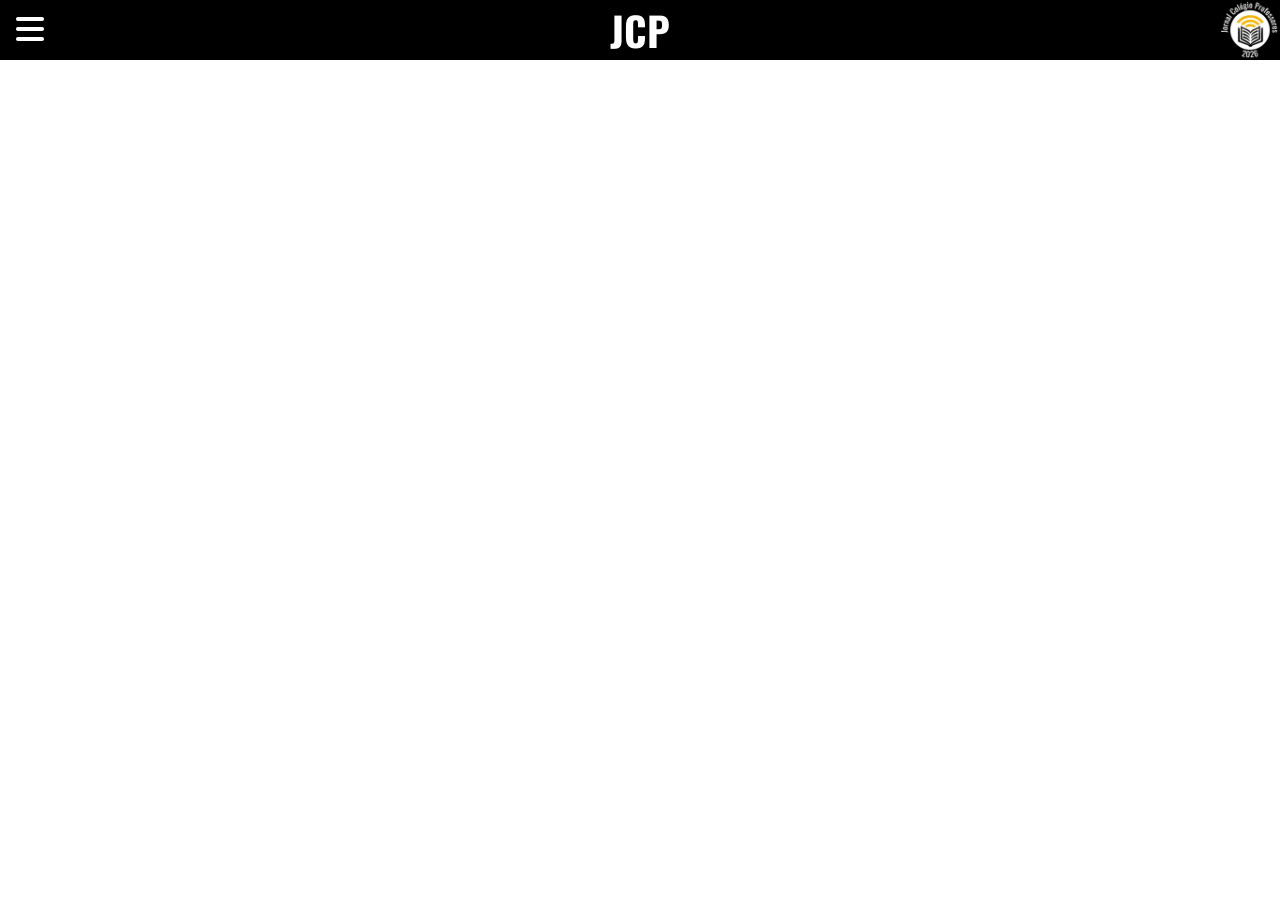
==== index.html @ e9ac5a35 "Criado arquivos iniciais, cabeçalho e menu lateral" ====
<!DOCTYPE html>
<html lang="pt-br">

<head>
    <link rel="icon" href="src/img/favicon.png" type="image/png">
    <link rel="stylesheet" href="src/css/reset.css">
    <link rel="stylesheet" href="src/css/index.css">
    <link rel="stylesheet" href="https://cdnjs.cloudflare.com/ajax/libs/font-awesome/6.5.1/css/all.min.css">
    <meta name="viewport" content="width=device-width, initial-scale=1.0">
    <title>Jornal Colégio Professores</title>
</head>

<body>
    <header>
        <button><i class="fa-solid fa-bars"></i></button>
        <h1>JCP</h1>
        <img src="src/img/black-logo-512x.png" alt="Logo do Jornal">
    </header>

    <nav>
        <ul id="side_items">
            <li class="side-item">
                <a href="#">
                    <i class="fa-solid fa-house"></i>
                    <span class="item-description">Início</span>
                </a>
            </li>

            <li class="side-item">
                <a href="#">
                    <i class="fa-solid fa-door-open"></i>
                    <span class="item-description">Acolhimento</span>
                </a>

            </li>

            <li class="side-item">
                <a href="#">
                    <i class="fa-solid fa-landmark"></i>
                    <span class="item-description">Cultura</span>
                </a>
            </li>

            <li class="side-item">
                <a href="#">
                    <i class="fa-solid fa-futbol"></i>
                    <span class="item-description">Esportes</span>
                </a>
            </li>

            <li class="side-item">
                <a href="#">
                    <i class="fa-solid fa-calendar"></i>
                    <span class="item-description">Eventos</span>
                </a>
            </li>

            <li class="side-item">
                <a href="#">
                    <i class="fa-solid fa-plus"></i>
                    <span class="item-description">Outros</span>
                </a>
            </li>
        </ul>
    </nav>

    <main>

    </main>

    <footer>

    </footer>

    <script src="src/js/script.js"></script>
</body>

</html>
---- src/css/index.css ----
@import url('https://fonts.googleapis.com/css2?family=Oswald:wght@200..700&family=Roboto+Flex:opsz,wght,XOPQ,XTRA,YOPQ,YTDE,YTFI,YTLC,YTUC@8..144,100..1000,96,468,79,-203,738,514,712&display=swap');

:root {
    --header-bg: #000;
    --header-text: #fff;
    --nav-bg: #f1f3f4;
    --main-bg: #f9f7f2;
    --main-text: #1a1a1b;
}

body {
    font-family: "Roboto Flex", sans-serif;
}

/*Estilos do Cabeçalho*/
header {
    display: flex;
    justify-content: space-between;
    background-color: var(--header-bg);
    height: 60px;
}

header button {
    width: 60px;
}

header button:active {
    transform: scale(0.9);
    transition: 0.3s ease;
}

header button i {
    color: var(--header-text);
    font-size: 2rem;
}

header h1 {
    color: var(--header-text);
    font-family: "Oswald", sans-serif;
    font-weight: 700;
    font-size: 2.5rem;
}

header img {
    width: 60px;
    object-fit: cover;
}

/*Estilos do Menu*/
nav {
    display: flex;
    flex-direction: column;
    background-color: var(--nav-bg);
    position: fixed;
    left: -180px;
    height: 100vh;
    border-right: 1px solid rgba(0,0,0,0.05);
    transition: left 0.3s ease;
    z-index: 999;
}

nav.open {
    left: 0;
}

#side_items {
    display: flex;
    flex-direction: column;
    padding: 10px 0 0 0;
    gap: 5px;
    list-style: none;
}

.side-item {
    cursor: pointer;
    width: 100%;
    justify-content: center;
}

.side-item a {
    display: flex;
    align-items: center;
    gap: 12px;
    padding: 12px 20px;
    text-decoration: none;
    color:var(--text-color);
    font-size: 1rem;
    border-radius: 30px;
    width: 95%;
    transition: 0.2s;
}

.side-item a:hover {
    background-color: rgba(0, 0, 0, 0.05);
    color: var(--bg-header);
}
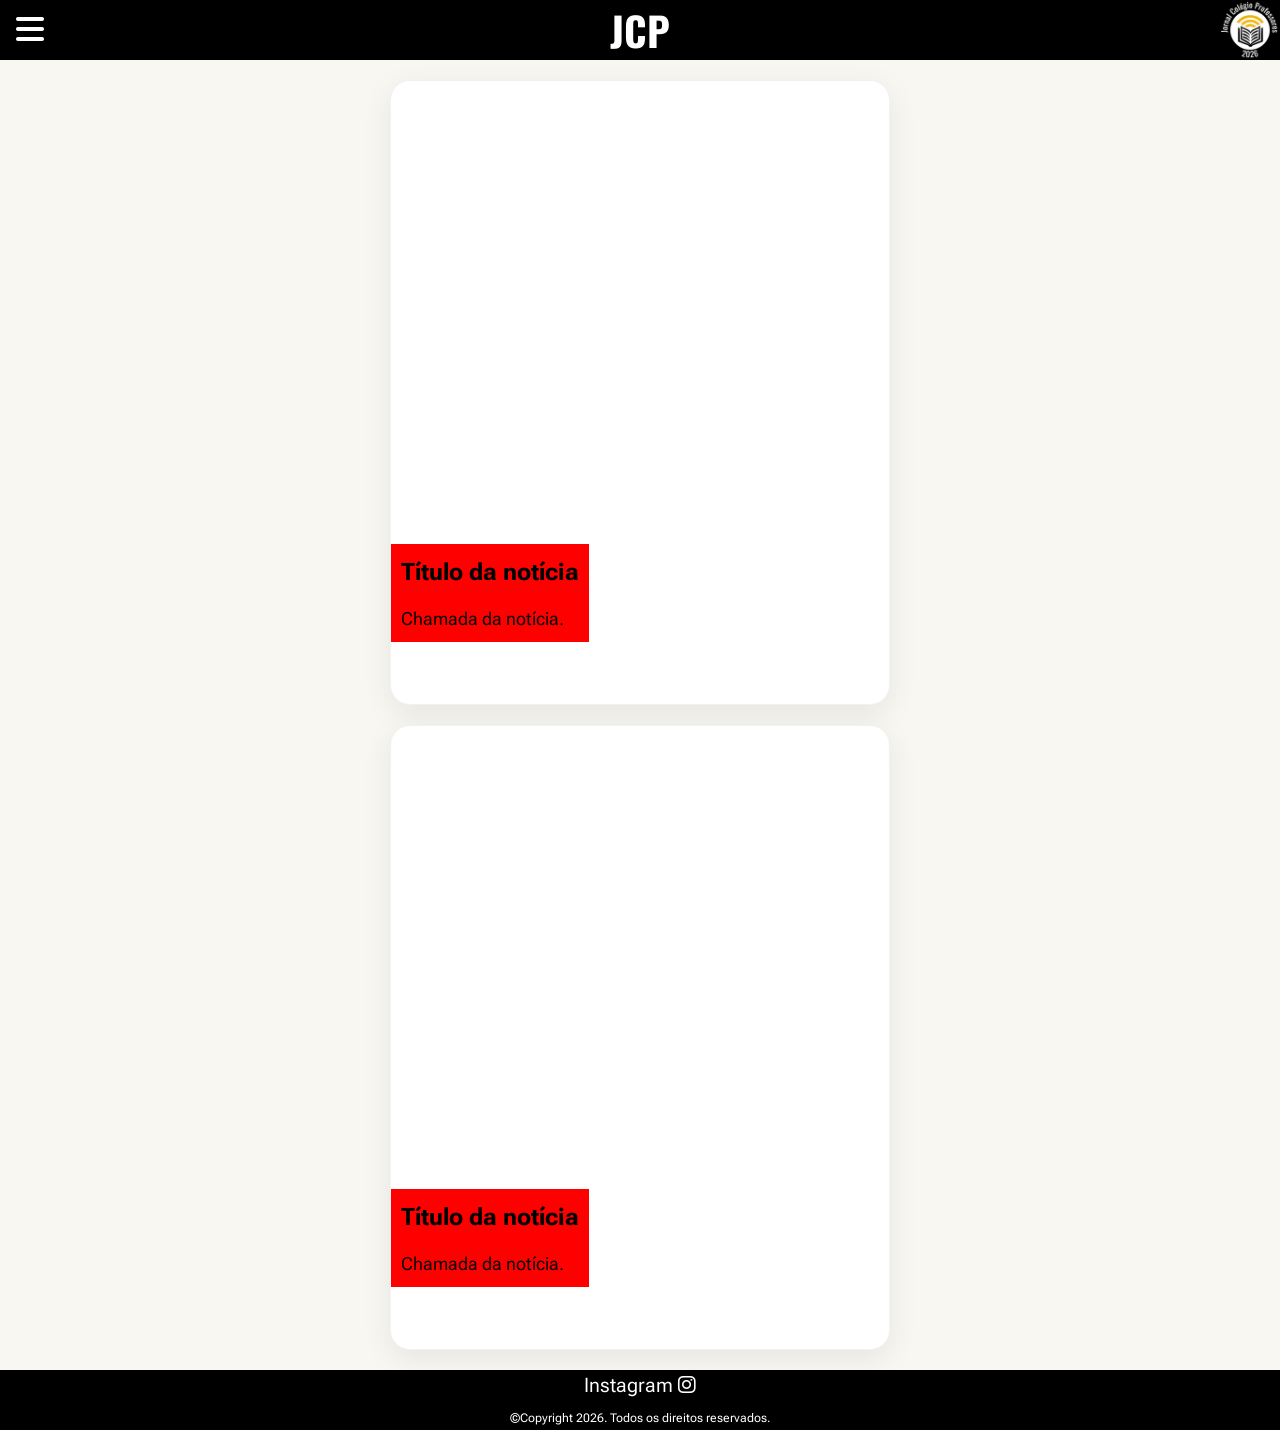
==== commit c8f038c4: "Programado o main, containers para notícias e rodapé" ====
--- a/index.html
+++ b/index.html
@@ -14,7 +14,7 @@
     <header>
         <button><i class="fa-solid fa-bars"></i></button>
         <h1>JCP</h1>
-        <img src="src/img/black-logo-512x.png" alt="Logo do Jornal">
+        <img id="header_logo" src="src/img/black-logo-512x.png" alt="Logo do Jornal">
     </header>
 
     <nav>
@@ -65,10 +65,30 @@
     </nav>
 
     <main>
+        <section class="news-card">
+            <img class="card-bg" src="" alt="">
+            <section class="card-cover">
+                <h2>Título da notícia</h2>
+                <span>Chamada da notícia.</span>
+            </section>
+        </section>
 
+        <section class="news-card">
+            <img class="card-bg" src="" alt="">
+            <section class="card-cover">
+                <h2>Título da notícia</h2>
+                <span>Chamada da notícia.</span>
+            </section>
+        </section>
     </main>
 
     <footer>
+        <a href="#">
+            Instagram <i class="fa-brands fa-instagram"></i>
+        </a>
+        <a href="#">
+            <span>©Copyright 2026. Todos os direitos reservados.</span>
+        </a>
 
     </footer>
 
--- a/src/css/index.css
+++ b/src/css/index.css
@@ -10,6 +10,7 @@
 
 body {
     font-family: "Roboto Flex", sans-serif;
+    background-color: var(--header-bg);
 }
 
 /*Estilos do Cabeçalho*/
@@ -18,6 +19,9 @@
     justify-content: space-between;
     background-color: var(--header-bg);
     height: 60px;
+    position: fixed;
+    width: 100%;
+    z-index: 999;
 }
 
 header button {
@@ -41,7 +45,7 @@
     font-size: 2.5rem;
 }
 
-header img {
+#header_logo{
     width: 60px;
     object-fit: cover;
 }
@@ -52,6 +56,7 @@
     flex-direction: column;
     background-color: var(--nav-bg);
     position: fixed;
+    top: 60px;
     left: -180px;
     height: 100vh;
     border-right: 1px solid rgba(0,0,0,0.05);
@@ -93,4 +98,72 @@
 .side-item a:hover {
     background-color: rgba(0, 0, 0, 0.05);
     color: var(--bg-header);
+}
+
+/*Estilos do Conteúdo Principal*/
+main {
+    display: flex;
+    flex-direction: column;
+    background-color: var(--main-bg);
+    padding: 80px 20px 20px 20px;
+    gap: 20px;
+}
+
+.news-card {
+    display: flex;
+    margin: 0 auto;
+    width: 100%;
+    max-width: 500px;
+    aspect-ratio: 4/5;
+    background-color: white;
+    border-radius: 20px;
+    border: 1px solid rgba(0, 0, 0, 0.05);
+    box-shadow: 0 8px 30px rgba(0, 0, 0, 0.08);
+    overflow: hidden;
+    position: relative;
+}
+
+.news-card:hover {
+    transform: scale(1.02);
+    transition: 0.3s ease;
+}
+
+.card_bg {
+    width: 100%;
+    object-fit: cover;
+    position: fixed;
+}
+
+.card-cover {
+    background-color: red;
+    position: absolute;
+    padding: 10px;
+    bottom: 10%;
+    display: flex;
+    flex-direction: column;
+    gap: 15px;
+}
+
+.card-cover h2 {
+    font-size: 1.5rem;
+}
+
+.card-cover span {
+    font-size: 1.125rem;
+}
+
+/*Estilos do Rodapé*/
+footer {
+    display: flex;
+    flex-direction: column;
+    align-items: center;
+}
+
+footer a {
+    color: var(--header-text);
+    font-size: 1.25rem;
+}
+
+footer a span {
+    font-size: 0.75rem;
 }
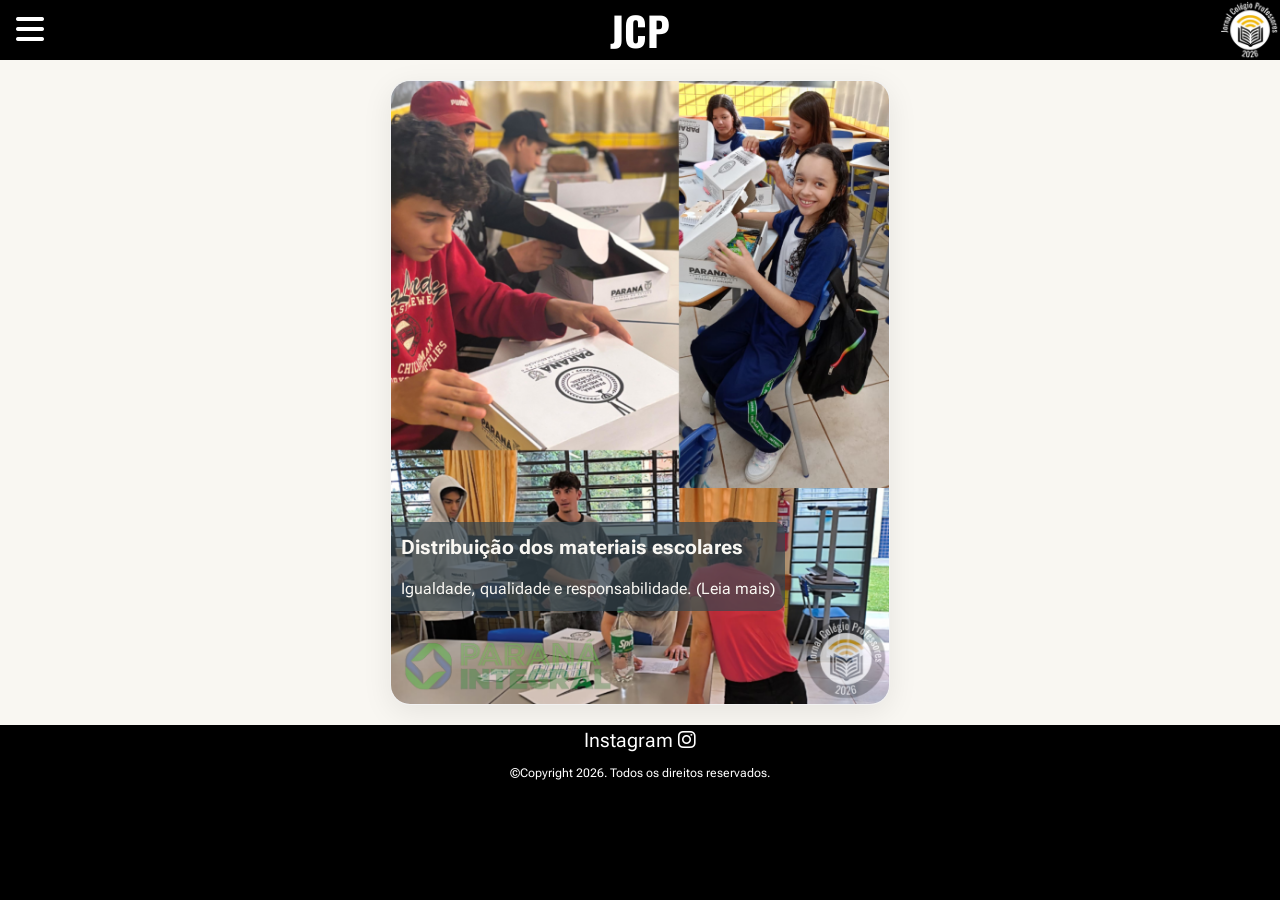
==== commit c73d89c8: "criado script gerador dos cards, atualizado css" ====
--- a/index.html
+++ b/index.html
@@ -65,34 +65,21 @@
     </nav>
 
     <main>
-        <section class="news-card">
-            <img class="card-bg" src="" alt="">
-            <section class="card-cover">
-                <h2>Título da notícia</h2>
-                <span>Chamada da notícia.</span>
-            </section>
-        </section>
 
-        <section class="news-card">
-            <img class="card-bg" src="" alt="">
-            <section class="card-cover">
-                <h2>Título da notícia</h2>
-                <span>Chamada da notícia.</span>
-            </section>
-        </section>
     </main>
 
     <footer>
-        <a href="#">
+        <a href="https://www.instagram.com/jornal.colegio.professores.jcp/">
             Instagram <i class="fa-brands fa-instagram"></i>
         </a>
-        <a href="#">
+        <a href="https://github.com/ColProfEM/jornal-colegio-professores/blob/main/LICENSE">
             <span>©Copyright 2026. Todos os direitos reservados.</span>
         </a>
 
     </footer>
 
-    <script src="src/js/script.js"></script>
+    <script src="src/js/menu.js"></script>
+    <script src="src/js/news.js"></script>
 </body>
 
 </html>
--- a/src/css/index.css
+++ b/src/css/index.css
@@ -13,7 +13,7 @@
     background-color: var(--header-bg);
 }
 
-/*Estilos do Cabeçalho*/
+/*Estilos do cabeçalho*/
 header {
     display: flex;
     justify-content: space-between;
@@ -50,7 +50,7 @@
     object-fit: cover;
 }
 
-/*Estilos do Menu*/
+/*Estilos do menu*/
 nav {
     display: flex;
     flex-direction: column;
@@ -100,7 +100,7 @@
     color: var(--bg-header);
 }
 
-/*Estilos do Conteúdo Principal*/
+/*Estilos do conteúdo principal*/
 main {
     display: flex;
     flex-direction: column;
@@ -123,7 +123,7 @@
     position: relative;
 }
 
-.news-card:hover {
+.news-card:active {
     transform: scale(1.02);
     transition: 0.3s ease;
 }
@@ -135,24 +135,44 @@
 }
 
 .card-cover {
-    background-color: red;
     position: absolute;
     padding: 10px;
-    bottom: 10%;
+    border-radius: 0 10px 10px 0;
+    bottom: 15%;
     display: flex;
     flex-direction: column;
     gap: 15px;
+    color: var(--main-bg);
 }
 
 .card-cover h2 {
-    font-size: 1.5rem;
+    font-size: 1.25rem;
 }
 
 .card-cover span {
-    font-size: 1.125rem;
+    font-size: 1rem;
 }
 
-/*Estilos do Rodapé*/
+/*Estilos das categorias das noticias*/
+
+.acolhimento .card-cover {
+    background-color: #7e57c2b5;
+}
+
+.cultura .card-cover {
+    background-color: #2e7d32b5;
+}
+
+.eventos .card-cover {
+    background-color: #e65100b5;
+}
+
+.outros .card-cover {
+    background-color: #37474fb5;
+}
+
+
+/*Estilos do rodapé*/
 footer {
     display: flex;
     flex-direction: column;
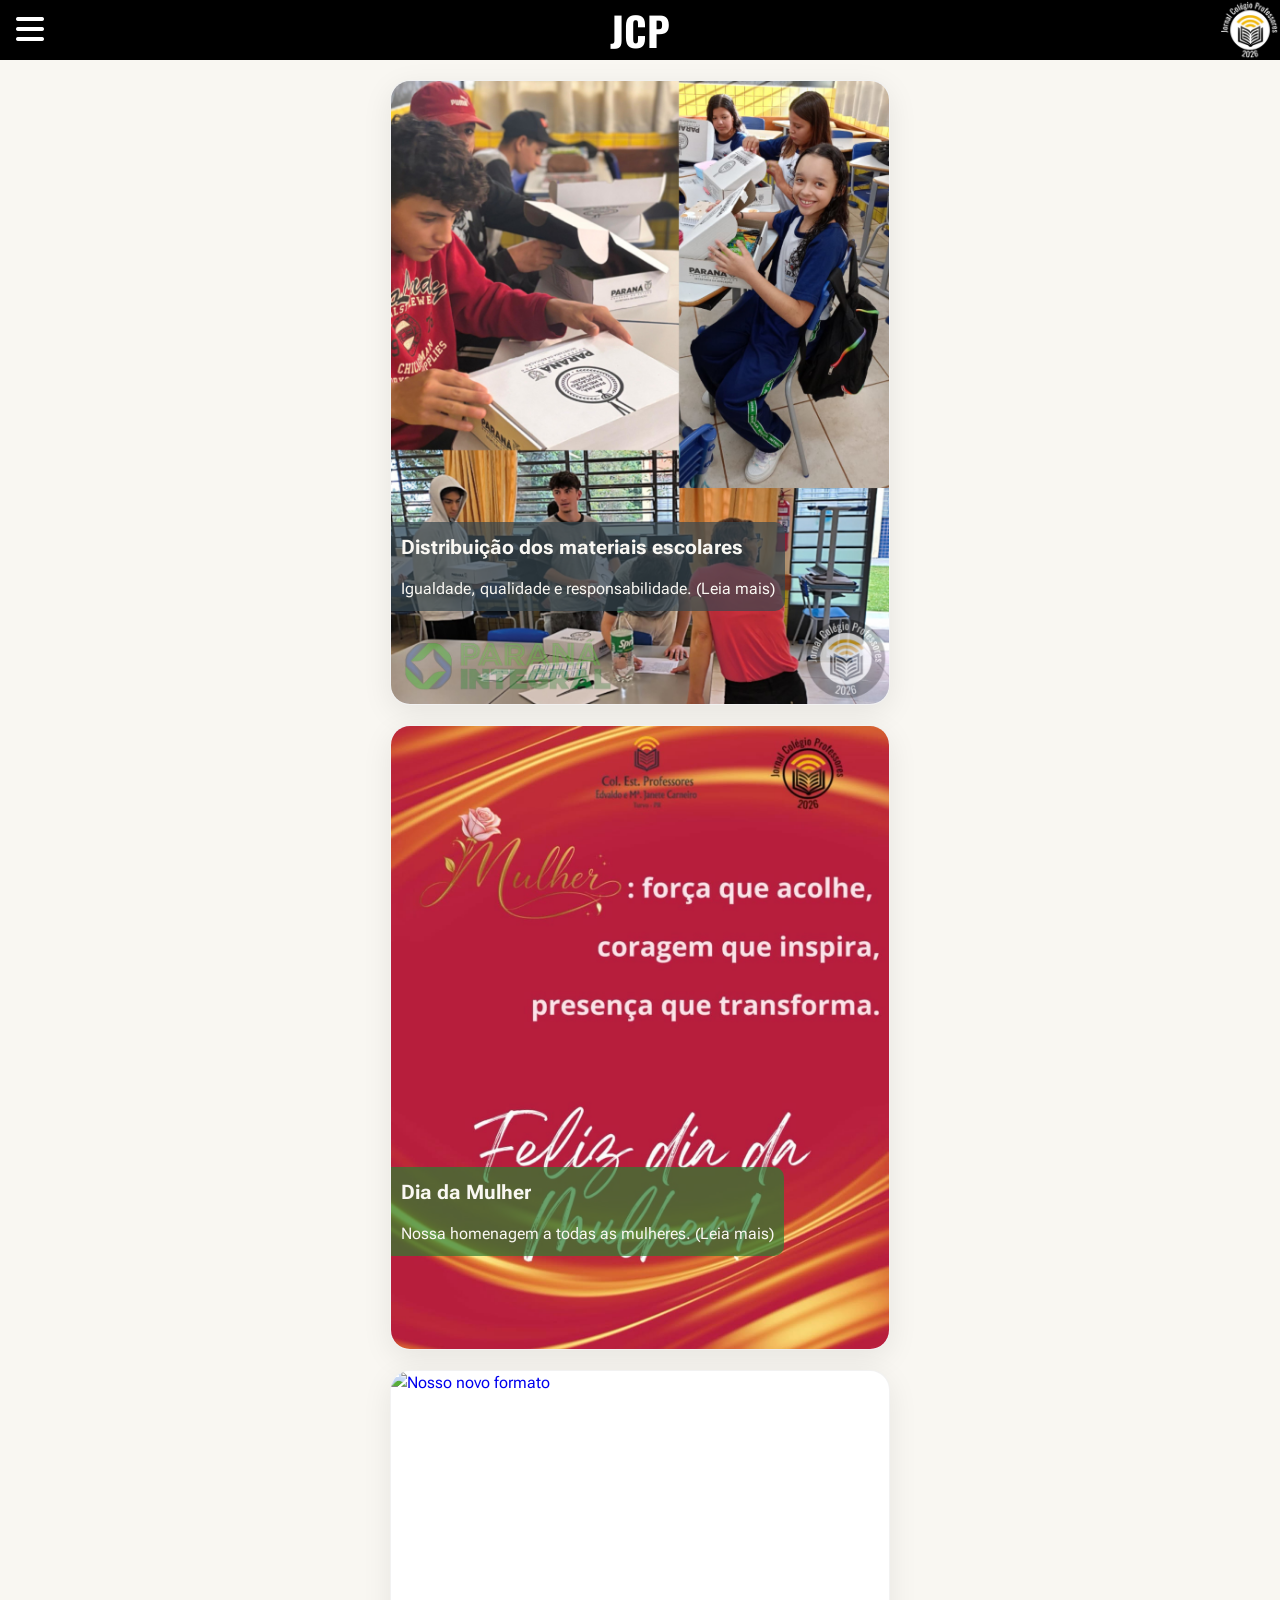
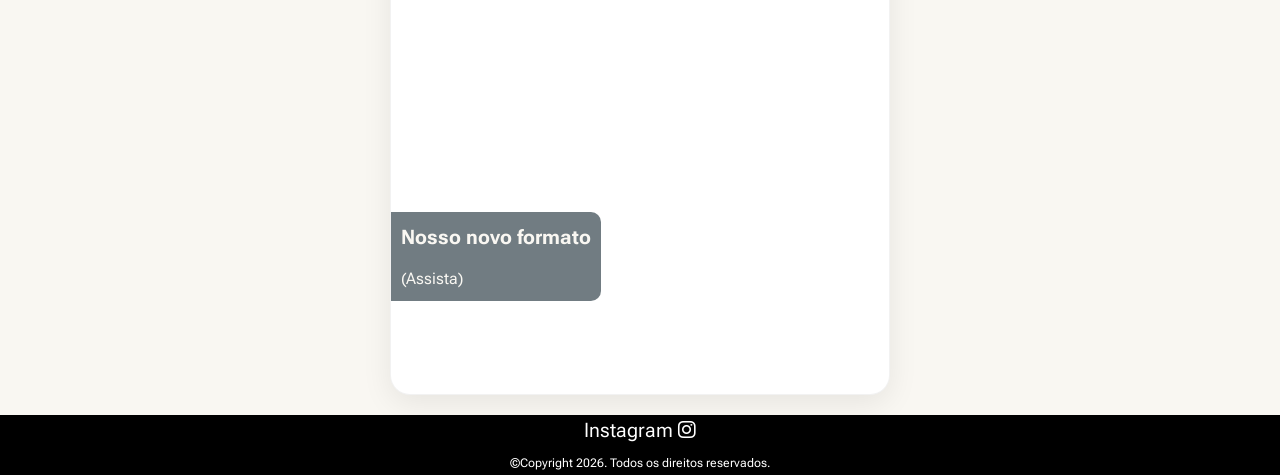
==== commit f2a7fd80: "Upando noticias, alguns ajustes em css" ====
--- a/index.html
+++ b/index.html
@@ -2,9 +2,9 @@
 <html lang="pt-br">
 
 <head>
-    <link rel="icon" href="src/img/favicon.png" type="image/png">
+    <link rel="icon" href="src/icons/favicon.png" type="image/png">
     <link rel="stylesheet" href="src/css/reset.css">
-    <link rel="stylesheet" href="src/css/index.css">
+    <link rel="stylesheet" href="src/css/style.css">
     <link rel="stylesheet" href="https://cdnjs.cloudflare.com/ajax/libs/font-awesome/6.5.1/css/all.min.css">
     <meta name="viewport" content="width=device-width, initial-scale=1.0">
     <title>Jornal Colégio Professores</title>
--- a/src/css/style.css
+++ b/src/css/style.css
@@ -0,0 +1,298 @@
+@import url('https://fonts.googleapis.com/css2?family=Oswald:wght@200..700&family=Roboto+Flex:opsz,wght,XOPQ,XTRA,YOPQ,YTDE,YTFI,YTLC,YTUC@8..144,100..1000,96,468,79,-203,738,514,712&display=swap');
+
+:root {
+    --header-bg: #000;
+    --header-text: #fff;
+    --nav-bg: #f1f3f4;
+    --main-bg: #f9f7f2;
+    --main-text: #1a1a1b;
+    --span-text: #55595d;
+}
+
+body {
+    font-family: "Roboto Flex", sans-serif;
+    background-color: var(--header-bg);
+}
+
+/*Estilos do cabeçalho*/
+header {
+    display: flex;
+    justify-content: space-between;
+    background-color: var(--header-bg);
+    height: 60px;
+    position: fixed;
+    width: 100%;
+    z-index: 999;
+}
+
+header button {
+    width: 60px;
+}
+
+header button:active {
+    transform: scale(0.9);
+    transition: 0.3s ease;
+}
+
+header button i {
+    color: var(--header-text);
+    font-size: 2rem;
+}
+
+header h1 {
+    color: var(--header-text);
+    font-family: "Oswald", sans-serif;
+    font-weight: 700;
+    font-size: 2.5rem;
+}
+
+#header_logo{
+    width: 60px;
+    object-fit: cover;
+}
+
+/*Estilos do menu*/
+nav {
+    display: flex;
+    flex-direction: column;
+    background-color: var(--nav-bg);
+    position: fixed;
+    top: 60px;
+    left: -180px;
+    height: 100vh;
+    border-right: 1px solid rgba(0,0,0,0.05);
+    transition: left 0.3s ease;
+    z-index: 999;
+}
+
+nav.open {
+    left: 0;
+}
+
+#side_items {
+    display: flex;
+    flex-direction: column;
+    padding: 10px 0 0 0;
+    gap: 5px;
+    list-style: none;
+}
+
+.side-item {
+    cursor: pointer;
+    width: 100%;
+    justify-content: center;
+}
+
+.side-item a {
+    display: flex;
+    align-items: center;
+    gap: 12px;
+    padding: 12px 20px;
+    text-decoration: none;
+    color:var(--text-color);
+    font-size: 1rem;
+    border-radius: 30px;
+    width: 95%;
+    transition: 0.2s;
+}
+
+.side-item a:hover {
+    background-color: rgba(0, 0, 0, 0.05);
+    color: var(--bg-header);
+}
+
+/*Estilos do conteúdo principal*/
+main {
+    display: flex;
+    flex-direction: column;
+    background-color: var(--main-bg);
+    padding: 80px 20px 20px 20px;
+    gap: 20px;
+    min-height: calc(100vh - 60px);
+}
+
+.news-card {
+    display: flex;
+    margin: 0 auto;
+    width: 100%;
+    max-width: 500px;
+    aspect-ratio: 4/5;
+    background-color: white;
+    border-radius: 20px;
+    border: 1px solid rgba(0, 0, 0, 0.05);
+    box-shadow: 0 8px 30px rgba(0, 0, 0, 0.08);
+    overflow: hidden;
+    position: relative;
+}
+
+.news-card:active {
+    transform: scale(1.02);
+    transition: 0.3s ease;
+}
+
+.card_bg {
+    width: 100%;
+    object-fit: cover;
+    position: fixed;
+}
+
+.card-cover {
+    position: absolute;
+    padding: 10px;
+    margin-right: 10px;
+    border-radius: 0 10px 10px 0;
+    bottom: 15%;
+    display: flex;
+    flex-direction: column;
+    gap: 15px;
+    color: var(--main-bg);
+}
+
+.card-cover h2 {
+    font-size: 1.25rem;
+}
+
+.card-cover span {
+    font-size: 1rem;
+}
+
+/*Estilos das categorias das noticias*/
+
+.acolhimento .card-cover {
+    background-color: #7e57c2b5;
+}
+
+.cultura .card-cover {
+    background-color: #2e7d32b5;
+}
+
+.eventos .card-cover {
+    background-color: #e65100b5;
+}
+
+.outros .card-cover {
+    background-color: #37474fb5;
+}
+
+
+/*Estilos do rodapé*/
+footer {
+    display: flex;
+    flex-direction: column;
+    align-items: center;
+}
+
+footer a {
+    color: var(--header-text);
+    font-size: 1.25rem;
+}
+
+footer a span {
+    font-size: 0.75rem;
+}
+
+/*Estilos da página da notícia*/
+article {
+    margin: 0 auto;
+    width: 100%;
+    max-width: 500px;
+}
+
+article h2, .gallery h2 {
+    margin: 0;
+    font-size: 1.5rem;
+    color: var(--main-text);
+}
+
+article span {
+    font-size: 0.75rem;
+    color: var(--span-text);
+    margin-bottom: 100px;
+}
+
+article p {
+    font-size: 1rem;
+    color: var(--main-text);
+    text-align: justify;
+    line-height: 1.8;
+}
+
+.text {
+    margin: 20px 0;
+    text-indent: 40px;
+}
+
+/*Estilos da Galeria*/
+#gallery {
+    display: grid;
+    grid-template-columns: repeat(auto-fit, minmax(250px, 1fr));
+    gap: 10px;
+}
+
+.picture {
+    overflow: hidden;
+    border-radius: 8px;
+    box-shadow: 0 4px 8px rgba(0,0,0,0.1);
+}
+
+.picture img {
+    width: 100%;
+    height: 250px;
+    object-fit: cover;
+    transition: transform 0.3s ease;
+    display: block;
+}
+
+.picture img:hover {
+    transform: scale(1.1);
+    cursor: pointer;
+}
+
+/*Zoom das imagens*/
+#lightbox {
+    display: none;
+    position: fixed;
+    z-index: 1000;
+    left: 0;
+    top: 0;
+    width: 100%;
+    height: 100%;
+    background-color: rgba(0, 0, 0, 0.9);
+    justify-content: center;
+    align-items: center;
+}
+
+.lightbox-content {
+    display: flex;
+    flex-direction: column;
+    align-items: center;
+    max-width: 80%;
+    max-height: 90%;
+}
+
+.lightbox-img {
+    max-width: 100%;
+    max-height: 80vh;
+    margin-top: 5%;
+    border: 3px solid white;
+    border-radius: 5px;
+    object-fit: contain;
+}
+
+#caption {
+    color: var(--span-text);
+    font-size: 1.25rem;
+    padding: 15px 0;
+    text-align: center;
+    width: 100%;
+}
+
+.close {
+    position: absolute;
+    top: 20px;
+    right: 40px;
+    color: white;
+    font-size: 50px;
+    cursor: pointer;
+    z-index: 1001;
+}
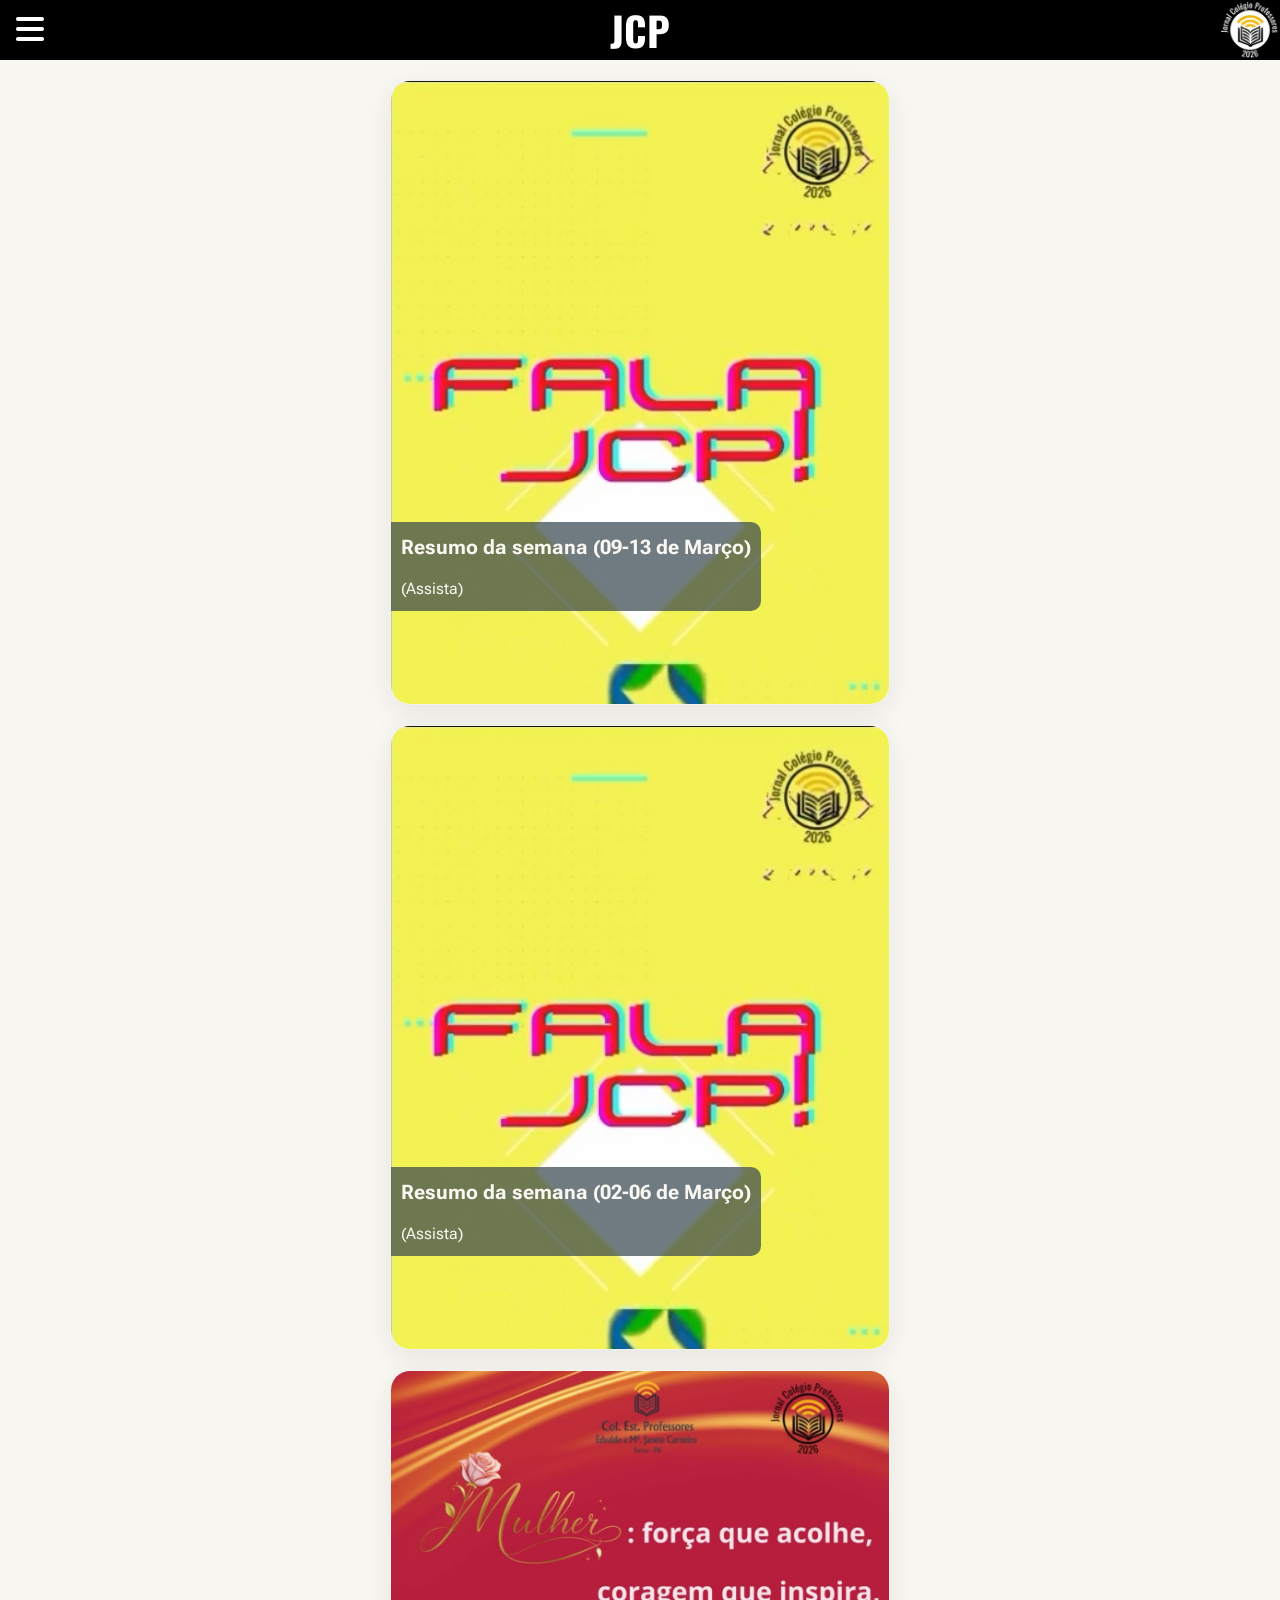
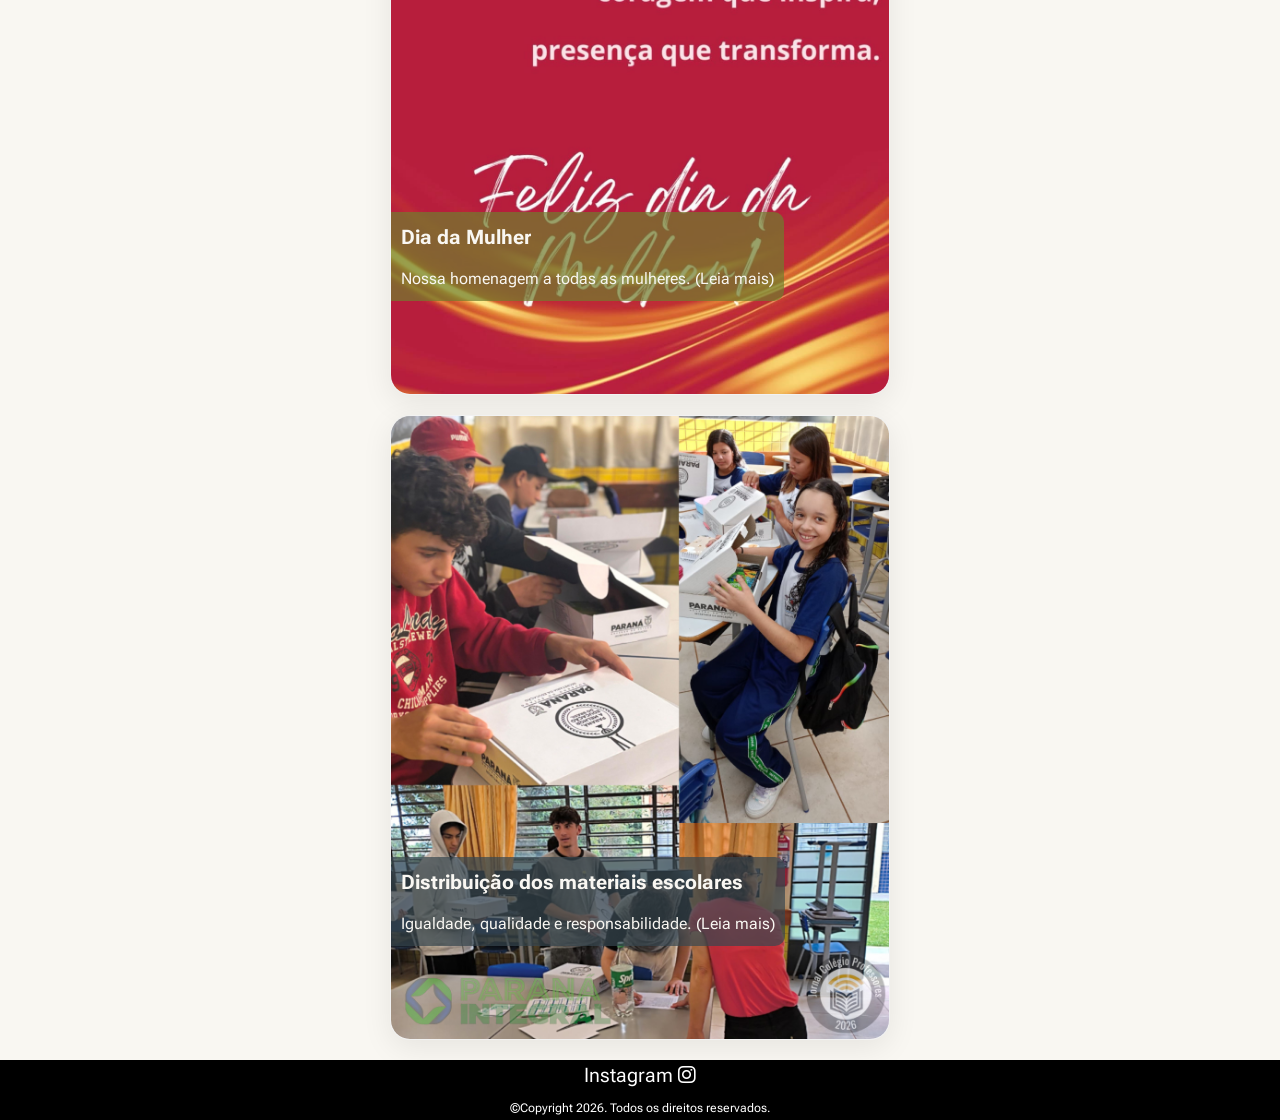
==== commit 0a8156c6: "correções de caminhos e nova organização de categorias" ====
--- a/index.html
+++ b/index.html
@@ -14,7 +14,7 @@
     <header>
         <button><i class="fa-solid fa-bars"></i></button>
         <h1>JCP</h1>
-        <img id="header_logo" src="src/img/black-logo-512x.png" alt="Logo do Jornal">
+        <img id="header_logo" src="src/icons/black-logo-512x.png" alt="Logo do Jornal">
     </header>
 
     <nav>
@@ -36,8 +36,22 @@
 
             <li class="side-item">
                 <a href="#">
+                    <i class="fa-solid fa-school"></i>
+                    <span class="item-description">Cotidiano Escolar</span>
+                </a>
+            </li>
+
+            <li class="side-item">
+                <a href="#">
                     <i class="fa-solid fa-landmark"></i>
                     <span class="item-description">Cultura</span>
+                </a>
+            </li>
+
+            <li class="side-item">
+                <a href="#">
+                    <i class="fa-solid fa-bahai"></i>
+                    <span class="item-description">Datas Especiais</span>
                 </a>
             </li>
 
@@ -52,13 +66,6 @@
                 <a href="#">
                     <i class="fa-solid fa-calendar"></i>
                     <span class="item-description">Eventos</span>
-                </a>
-            </li>
-
-            <li class="side-item">
-                <a href="#">
-                    <i class="fa-solid fa-plus"></i>
-                    <span class="item-description">Outros</span>
                 </a>
             </li>
         </ul>
--- a/src/css/style.css
+++ b/src/css/style.css
@@ -46,7 +46,7 @@
     font-size: 2.5rem;
 }
 
-#header_logo{
+#header_logo {
     width: 60px;
     object-fit: cover;
 }
@@ -58,9 +58,9 @@
     background-color: var(--nav-bg);
     position: fixed;
     top: 60px;
-    left: -180px;
+    left: -200px;
     height: 100vh;
-    border-right: 1px solid rgba(0,0,0,0.05);
+    border-right: 1px solid rgba(0, 0, 0, 0.05);
     transition: left 0.3s ease;
     z-index: 999;
 }
@@ -89,7 +89,7 @@
     gap: 12px;
     padding: 12px 20px;
     text-decoration: none;
-    color:var(--text-color);
+    color: var(--text-color);
     font-size: 1rem;
     border-radius: 30px;
     width: 95%;
@@ -162,18 +162,25 @@
     background-color: #7e57c2b5;
 }
 
+.cotidiano-escolar .card-cover {
+    background-color: #37474fb5;
+}
+
 .cultura .card-cover {
     background-color: #2e7d32b5;
 }
 
+.datas-especiais .card-cover {
+    background-color: #717d2eb5;
+}
+
+.esportes .card-cover {
+    background-color: #e65100b5;
+}
+
 .eventos .card-cover {
-    background-color: #e65100b5;
-}
-
-.outros .card-cover {
-    background-color: #37474fb5;
-}
-
+    background-color: #1700e6b5;
+}
 
 /*Estilos do rodapé*/
 footer {
@@ -198,7 +205,8 @@
     max-width: 500px;
 }
 
-article h2, .gallery h2 {
+article h2,
+.gallery h2 {
     margin: 0;
     font-size: 1.5rem;
     color: var(--main-text);
@@ -232,7 +240,7 @@
 .picture {
     overflow: hidden;
     border-radius: 8px;
-    box-shadow: 0 4px 8px rgba(0,0,0,0.1);
+    box-shadow: 0 4px 8px rgba(0, 0, 0, 0.1);
 }
 
 .picture img {
@@ -295,4 +303,10 @@
     font-size: 50px;
     cursor: pointer;
     z-index: 1001;
+}
+
+video {
+    min-width: 100%;
+    min-height: 100%;
+    object-fit: cover;
 }
